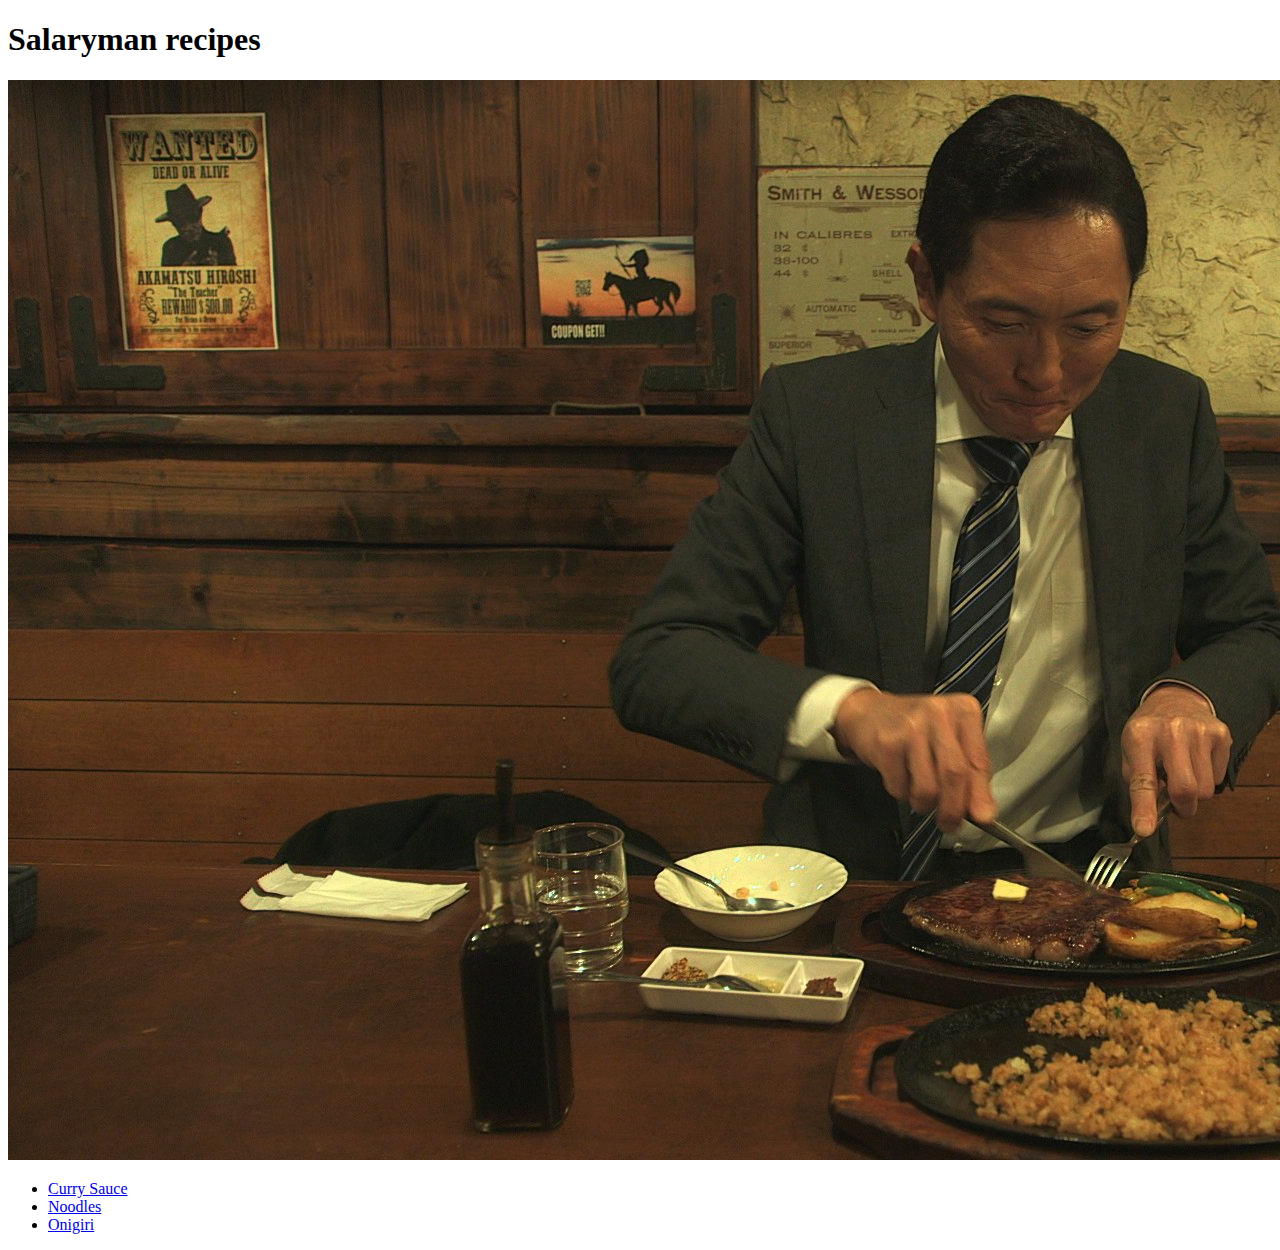
==== index.html @ e0bbc0c7 "🍲 Structure Index and C-S recipe" ====
<!DOCTYPE html>
<html lang="en">
    <head>
        <meta charset="UTF-8">
        <title>Don't eat these</title>
    </head>
    <body>
        <h1>Salaryman recipes</h1>
        <img src="pictures/salaryman.jpg">
        <ul>
        <li><a href="recipes/curry-sauce.html">Curry Sauce</a></li>
        <li><a href="recipes/noodles.html">Noodles</a></li>
        <li><a href="recipes/onigiri.html">Onigiri</a></li>


    </body>
</html>
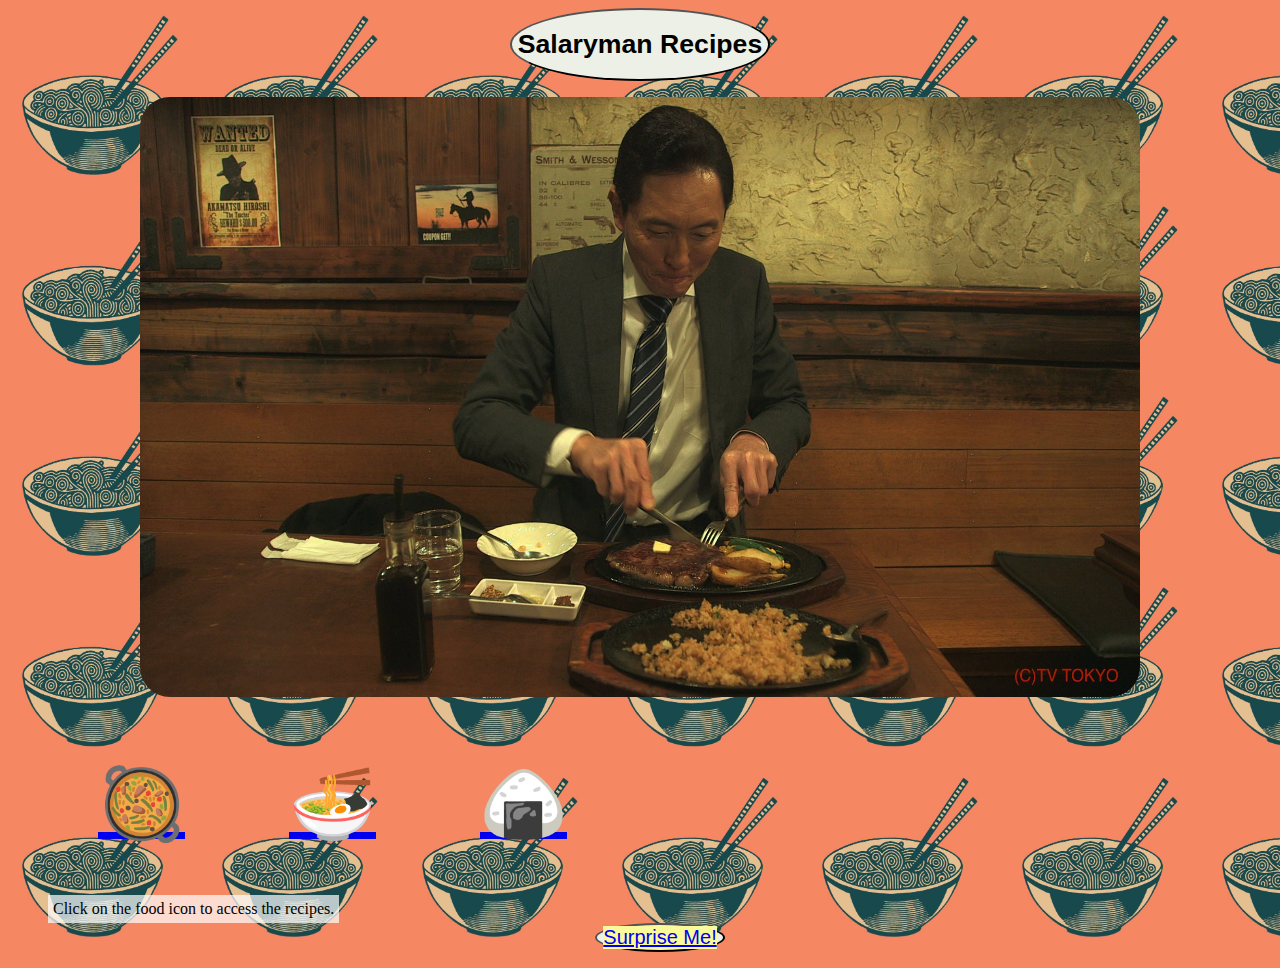
==== commit e297de34: "Update layout of recipes project" ====
--- a/index.html
+++ b/index.html
@@ -3,15 +3,16 @@
     <head>
         <meta charset="UTF-8">
         <title>Don't eat these</title>
+        <link rel="stylesheet" href="style.css">
     </head>
     <body>
-        <h1>Salaryman recipes</h1>
-        <img src="pictures/salaryman.jpg">
+        <button><h1>Salaryman Recipes</h1></button>
+        <p><img src="pictures/salaryman.jpg"></p>
         <ul>
-        <li><a href="recipes/curry-sauce.html">Curry Sauce</a></li>
-        <li><a href="recipes/noodles.html">Noodles</a></li>
-        <li><a href="recipes/onigiri.html">Onigiri</a></li>
-
-
+        <li class="button1"><a href="recipes/curry-sauce.html">🥘</a></li>
+        <li class="button2"><a href="recipes/noodles.html">🍜</a></li>
+        <li class="button3"><a href="recipes/onigiri.html">🍙</a></li>
+        <span><div>Click on the food icon to access the recipes.</div></span>
+        <button><li class="surprise-me"><a href="https://youtu.be/dQw4w9WgXcQ?t=43">Surprise Me!</a></li></button>
     </body>
 </html>--- a/style.css
+++ b/style.css
@@ -0,0 +1,49 @@
+img {
+    width: 1000px;
+    height: 600px;
+    display: block;
+    margin: auto;
+    border-radius: 30px;
+}
+
+body {
+    background-image: url(pictures/noodles-drawing.jpg);
+    background-size: 200px;
+}
+
+.button1,
+.button2,
+.button3 {
+    font-size: 70px;
+    display: inline-block;
+    margin: 50px;
+    text-align: left;
+}
+
+button {
+    text-align: center;
+    font-family: Arial, Helvetica, sans-serif;
+    color: black;
+    background-color: rgb(237, 240, 231);
+    display: block;
+    margin: auto;
+    border-radius: 50%;
+}
+
+.surprise-me {
+    font-size: 20px;
+    background-color: rgb(250, 250, 154);
+    text-align: center;
+    margin: auto;
+    display: grid;
+}
+
+div {
+    background: rgba(255, 255, 255, 0.7);
+    display: table; /* keep the background color wrapped tight */
+     /* keep the table centered */
+    padding:5px;
+    text-align: left;
+    
+   
+}
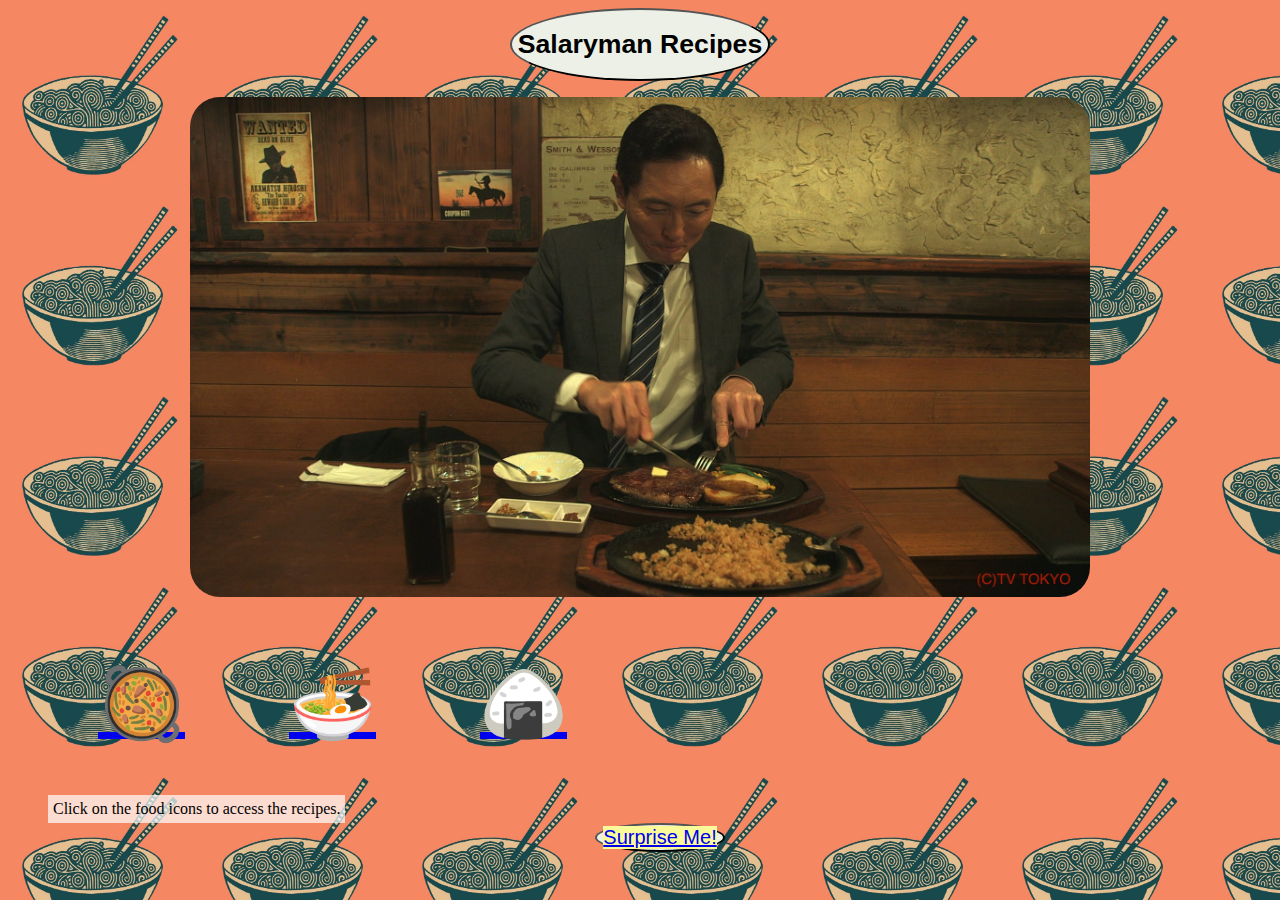
==== commit 19c36925: "Update image size" ====
--- a/index.html
+++ b/index.html
@@ -12,7 +12,7 @@
         <li class="button1"><a href="recipes/curry-sauce.html">🥘</a></li>
         <li class="button2"><a href="recipes/noodles.html">🍜</a></li>
         <li class="button3"><a href="recipes/onigiri.html">🍙</a></li>
-        <span><div>Click on the food icon to access the recipes.</div></span>
+        <span><div>Click on the food icons to access the recipes.</div></span>
         <button><li class="surprise-me"><a href="https://youtu.be/dQw4w9WgXcQ?t=43">Surprise Me!</a></li></button>
     </body>
 </html>--- a/style.css
+++ b/style.css
@@ -1,6 +1,6 @@
 img {
-    width: 1000px;
-    height: 600px;
+    width: 900px;
+    height: 500px;
     display: block;
     margin: auto;
     border-radius: 30px;
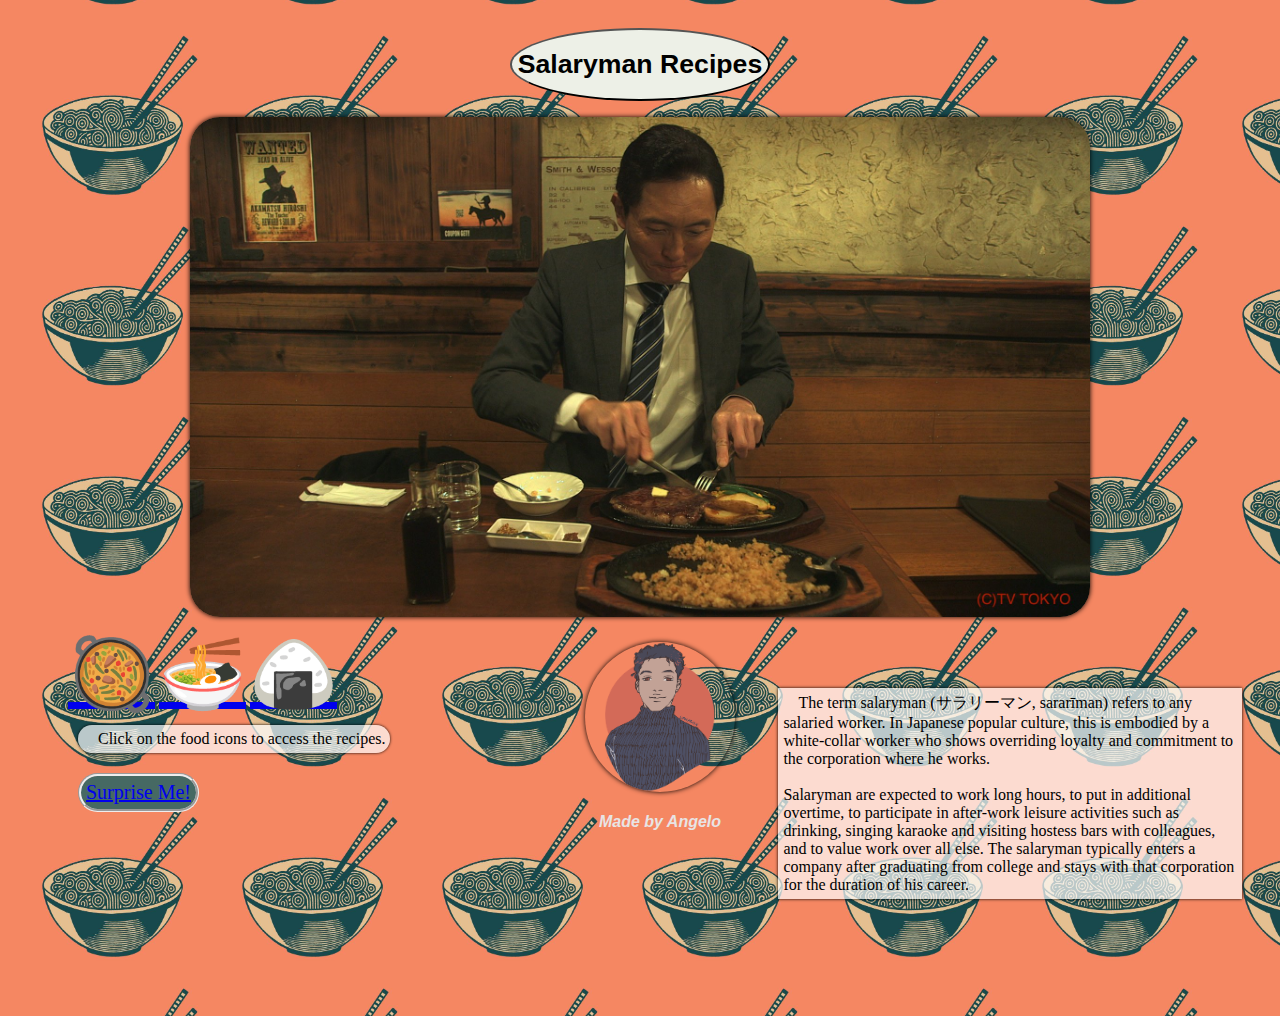
==== commit 3b9e1b9b: "Correct Recipe Homepage" ====
--- a/index.html
+++ b/index.html
@@ -13,6 +13,15 @@
         <li class="button2"><a href="recipes/noodles.html">🍜</a></li>
         <li class="button3"><a href="recipes/onigiri.html">🍙</a></li>
         <span><div>Click on the food icons to access the recipes.</div></span>
-        <button><li class="surprise-me"><a href="https://youtu.be/dQw4w9WgXcQ?t=43">Surprise Me!</a></li></button>
+        <li class="surprise-me"><a href="https://youtu.be/dQw4w9WgXcQ?t=43">Surprise Me!</a></li>
+        <img class="pandersail" src="pictures/pandersail.png">
+        <span><p class="credit">Made by Angelo</p></span>
+        <p class="wiki">The term salaryman (サラリーマン, sararīman) refers to any salaried worker. 
+            In Japanese popular culture, this is embodied by a white-collar worker who shows overriding 
+            loyalty and commitment to the corporation where he works.
+            <br><br>Salaryman are expected to work long hours, to put in additional overtime, to participate in 
+            after-work leisure activities such as drinking, singing karaoke and visiting hostess bars with 
+            colleagues, and to value work over all else. The salaryman typically enters a company after graduating 
+            from college and stays with that corporation for the duration of his career.</p>
     </body>
 </html>--- a/style.css
+++ b/style.css
@@ -1,9 +1,13 @@
+html {
+    margin: 20px;
+}
 img {
     width: 900px;
     height: 500px;
     display: block;
     margin: auto;
     border-radius: 30px;
+    box-shadow: 0 0 5px #000;
 }
 
 body {
@@ -16,7 +20,6 @@
 .button3 {
     font-size: 70px;
     display: inline-block;
-    margin: 50px;
     text-align: left;
 }
 
@@ -32,18 +35,56 @@
 
 .surprise-me {
     font-size: 20px;
-    background-color: rgb(250, 250, 154);
-    text-align: center;
-    margin: auto;
-    display: grid;
+    display: inline-block;
+    border-style: groove;
+    border-radius: 30px;
+    margin: 10px;
+    padding: 5px;
+    background-color: rgb(70, 105, 99);
+    color: rgb(255, 221, 0);
 }
 
-div {
+div,
+.wiki {
     background: rgba(255, 255, 255, 0.7);
     display: table; /* keep the background color wrapped tight */
      /* keep the table centered */
     padding:5px;
     text-align: left;
-    
-   
+    border-radius: 30px;
+    text-indent: 15px;
+    margin: 10px;
+    box-shadow: 0 0 3px #000;
 }
+
+.homepage {
+    font-size: 20px;
+    display: inline-block;
+    text-indent: 0%;
+}
+
+.pandersail {
+    width: 150px;
+    height: auto;
+    position: relative;
+    bottom: 180px;
+    border-radius: 100%;
+}
+.credit {
+    text-align: center;
+    font-weight: 700;
+    font-family: Arial, Helvetica, sans-serif;
+    font-style: italic;
+    border-radius: 30px;
+    padding: 5px;
+    color: rgb(232, 228, 228);
+    background-size: 5px;
+    position: relative;
+    bottom: 180px;
+}
+.wiki {
+    border-radius: 0px;
+    margin-left: 60%;
+    margin-top: -29%;
+
+}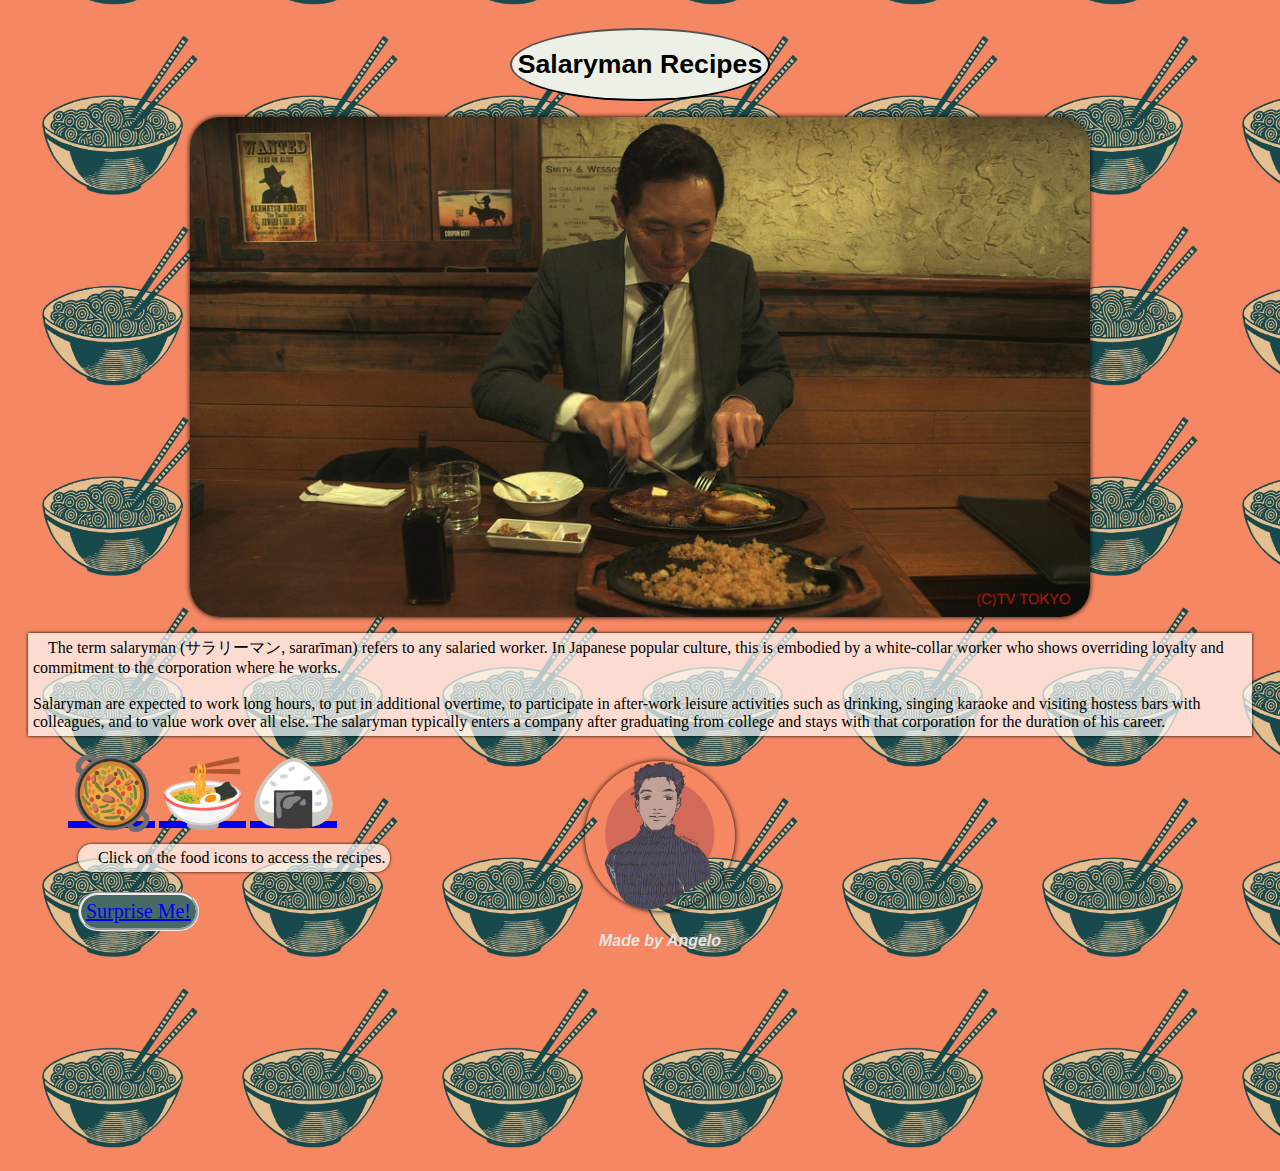
==== commit bb95f7b0: "Correct display bug" ====
--- a/index.html
+++ b/index.html
@@ -8,14 +8,6 @@
     <body>
         <button><h1>Salaryman Recipes</h1></button>
         <p><img src="pictures/salaryman.jpg"></p>
-        <ul>
-        <li class="button1"><a href="recipes/curry-sauce.html">🥘</a></li>
-        <li class="button2"><a href="recipes/noodles.html">🍜</a></li>
-        <li class="button3"><a href="recipes/onigiri.html">🍙</a></li>
-        <span><div>Click on the food icons to access the recipes.</div></span>
-        <li class="surprise-me"><a href="https://youtu.be/dQw4w9WgXcQ?t=43">Surprise Me!</a></li>
-        <img class="pandersail" src="pictures/pandersail.png">
-        <span><p class="credit">Made by Angelo</p></span>
         <p class="wiki">The term salaryman (サラリーマン, sararīman) refers to any salaried worker. 
             In Japanese popular culture, this is embodied by a white-collar worker who shows overriding 
             loyalty and commitment to the corporation where he works.
@@ -23,5 +15,14 @@
             after-work leisure activities such as drinking, singing karaoke and visiting hostess bars with 
             colleagues, and to value work over all else. The salaryman typically enters a company after graduating 
             from college and stays with that corporation for the duration of his career.</p>
+        <ul>
+        <li class="button1"><a href="recipes/curry-sauce.html">🥘</a></li>
+        <li class="button2"><a href="recipes/noodles.html">🍜</a></li>
+        <li class="button3"><a href="recipes/onigiri.html">🍙</a></li>
+        <span><div>Click on the food icons to access the recipes.</div></span>
+        <span class="surprise-me"><a href="https://youtu.be/dQw4w9WgXcQ?t=43">Surprise Me!</a></span>
+        <img class="pandersail" src="pictures/pandersail.png">
+        <span><p class="credit">Made by Angelo</p></span>
+        
     </body>
 </html>--- a/style.css
+++ b/style.css
@@ -84,7 +84,6 @@
 }
 .wiki {
     border-radius: 0px;
-    margin-left: 60%;
-    margin-top: -29%;
+    margin: auto;
 
 }